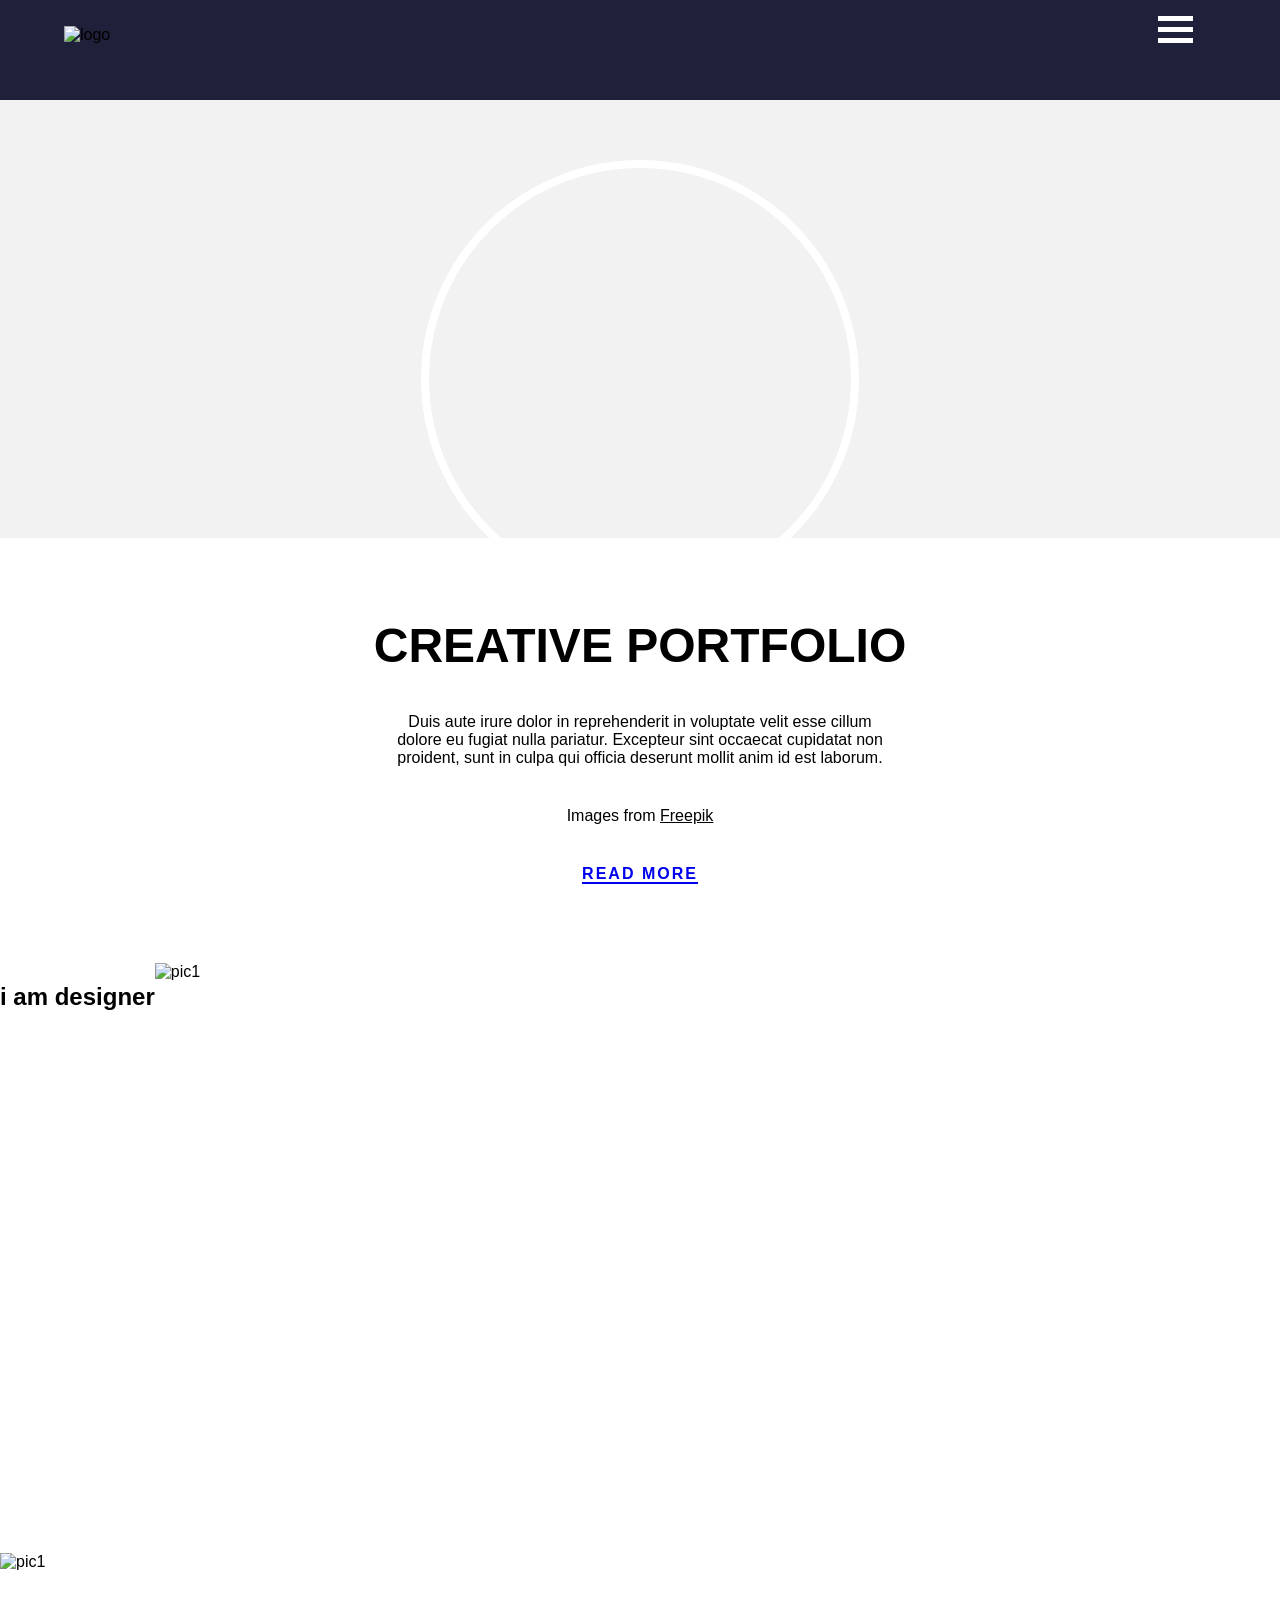
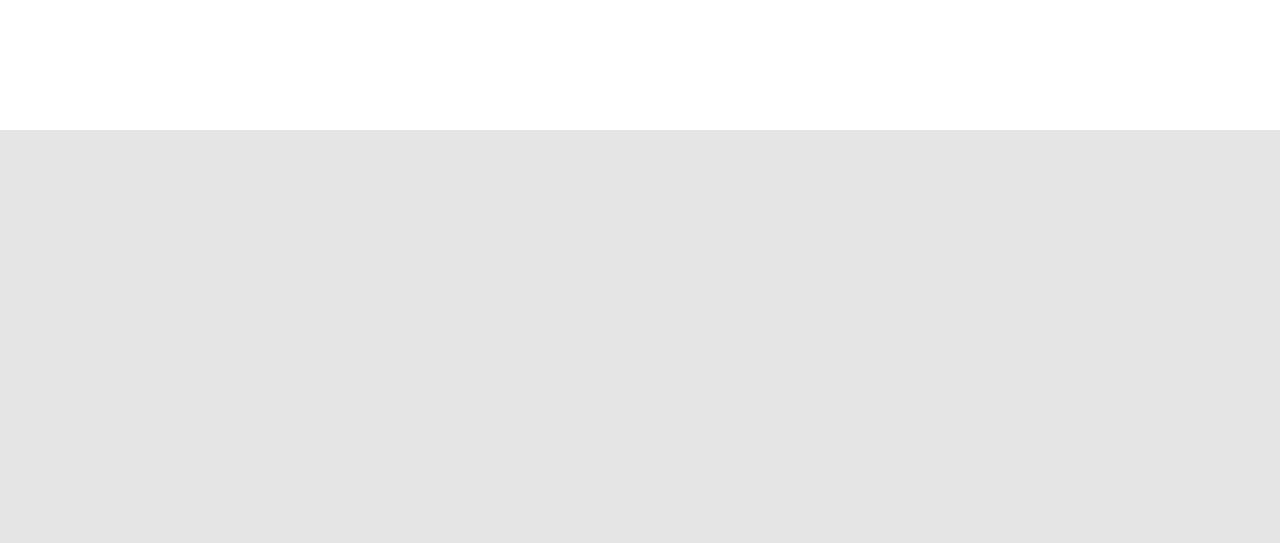
==== index.html @ 0bb1dd7c "rename file" ====
<!DOCTYPE html>
<html lang="en">
  <head>
    <meta charset="UTF-8" />
    <meta http-equiv="X-UA-Compatible" content="IE=edge" />
    <meta name="viewport" content="width=device-width, initial-scale=1.0" />
    <title>My Portfolio</title>
    <link rel="stylesheet" href="./portfolio.css" />
  </head>
  <body>
    <header class="header">
      <div class="header-container">
        <div class="header-logo">
          <img
            src="/Front End/exercise week 5/day3/portfolio/asset/logo.png"
            alt="logo"
          />
        </div>
        <div class="header-menu">
          <div class="menubar"></div>
          <div class="menubar"></div>
          <div class="menubar"></div>
        </div>
      </div>
    </header>
    <section class="head-shot">
      <div class="head">
        <img
          src="/Front End/exercise week 5/day3/portfolio/asset/headshot.jpg"
          alt="head-shot"
        />
      </div>
      <div class="intro-head">
        <h1>CREATIVE <b>PORTFOLIO</b></h1>
      </div>
      <div class="intro-desc">
        <p>
          Duis aute irure dolor in reprehenderit in voluptate velit esse cillum
          dolore eu fugiat nulla pariatur. Excepteur sint occaecat cupidatat non
          proident, sunt in culpa qui officia deserunt mollit anim id est
          laborum.
        </p>
        <p>Images from <u>Freepik</u></p>
        <a href="#">Read More</a>
      </div>
    </section>
    <section class="introduction">
      <div class="intro-grey">
        <div class="intro-white"></div>
        <div class="card-container">
          <div class="card">
            <h2>i am designer</h2>
            <img
              src="/Front End/exercise week 5/day3/portfolio/asset/pic1.jpg"
              alt="pic1"
            />
          </div>
          <div class="card">
            <img
              src="/Front End/exercise week 5/day3/portfolio/asset/pic2.jpg"
              alt="pic1"
            />
          </div>
        </div>
      </div>
    </section>
  </body>
</html>
---- portfolio.css ----
html {
  font-family: Helvetica, sans-serif;
}

body {
  margin: 0;
  padding: 0;
  background-color: white;
}

.header {
  background-color: #1f203a;
  height: 100px;
}

.header-container {
  width: 90%;
  align-items: center;
  margin: 0 auto;
  display: flex;
}

.header-logo {
  width: 95%;
}
.header-logo img {
  width: 56px;
  width: 64px;
  margin-top: 20px;
}

.header-menu {
  margin-top: 10px;
}
.menubar {
  width: 35px;
  height: 5px;
  background-color: black;
  margin: 6px 0;
  filter: invert(100%);
}

/* 
section head shot
*/

.head-shot {
  height: auto;

  padding-bottom: 30px;
}

.head {
  background: #f2f2f2;
  margin-bottom: 80px;
}
.head img {
  width: 422px;
  height: 422px;
  border-radius: 50%;
  border: 8px solid white;
  display: flex;
  align-items: center;
  margin: 0 auto;
  position: relative;
  top: 60px;
}

.intro-head {
  margin-top: 60px auto;
  text-align: center;
  font-size: 32px;
}

.intro-desc {
  width: 40%;
  margin: 0px auto 50px;
  text-align: center;
  font-size: 16px;
}

.intro-desc p {
  margin-bottom: 40px;
}

.intro-desc a {
  border-style: none none solid;
  text-transform: uppercase;
  letter-spacing: 2px;
  margin: 30px auto 60px;
  border-width: 2px;
  font-weight: 700;
  text-decoration: none;
}

/* 
introduction
*/

.introduction {
  height: auto;
  padding: 60px auto;
}
.intro-grey {
  background-color: #e5e5e5;
  position: relative;
}
.intro-white {
  background-color: #ffffff;
  display: block;
  position: absolute;
  margin-top: 0;
  margin-bottom: 0;
  top: 0;
  left: 0;
  width: 100%;
  height: 65%;
}
.card-container {
  width: 1140px;
}
.card {
  position: relative;
  display: flex;
  flex-direction: row;
}

.card img {
  height: 590px;
  overflow: hidden;
}
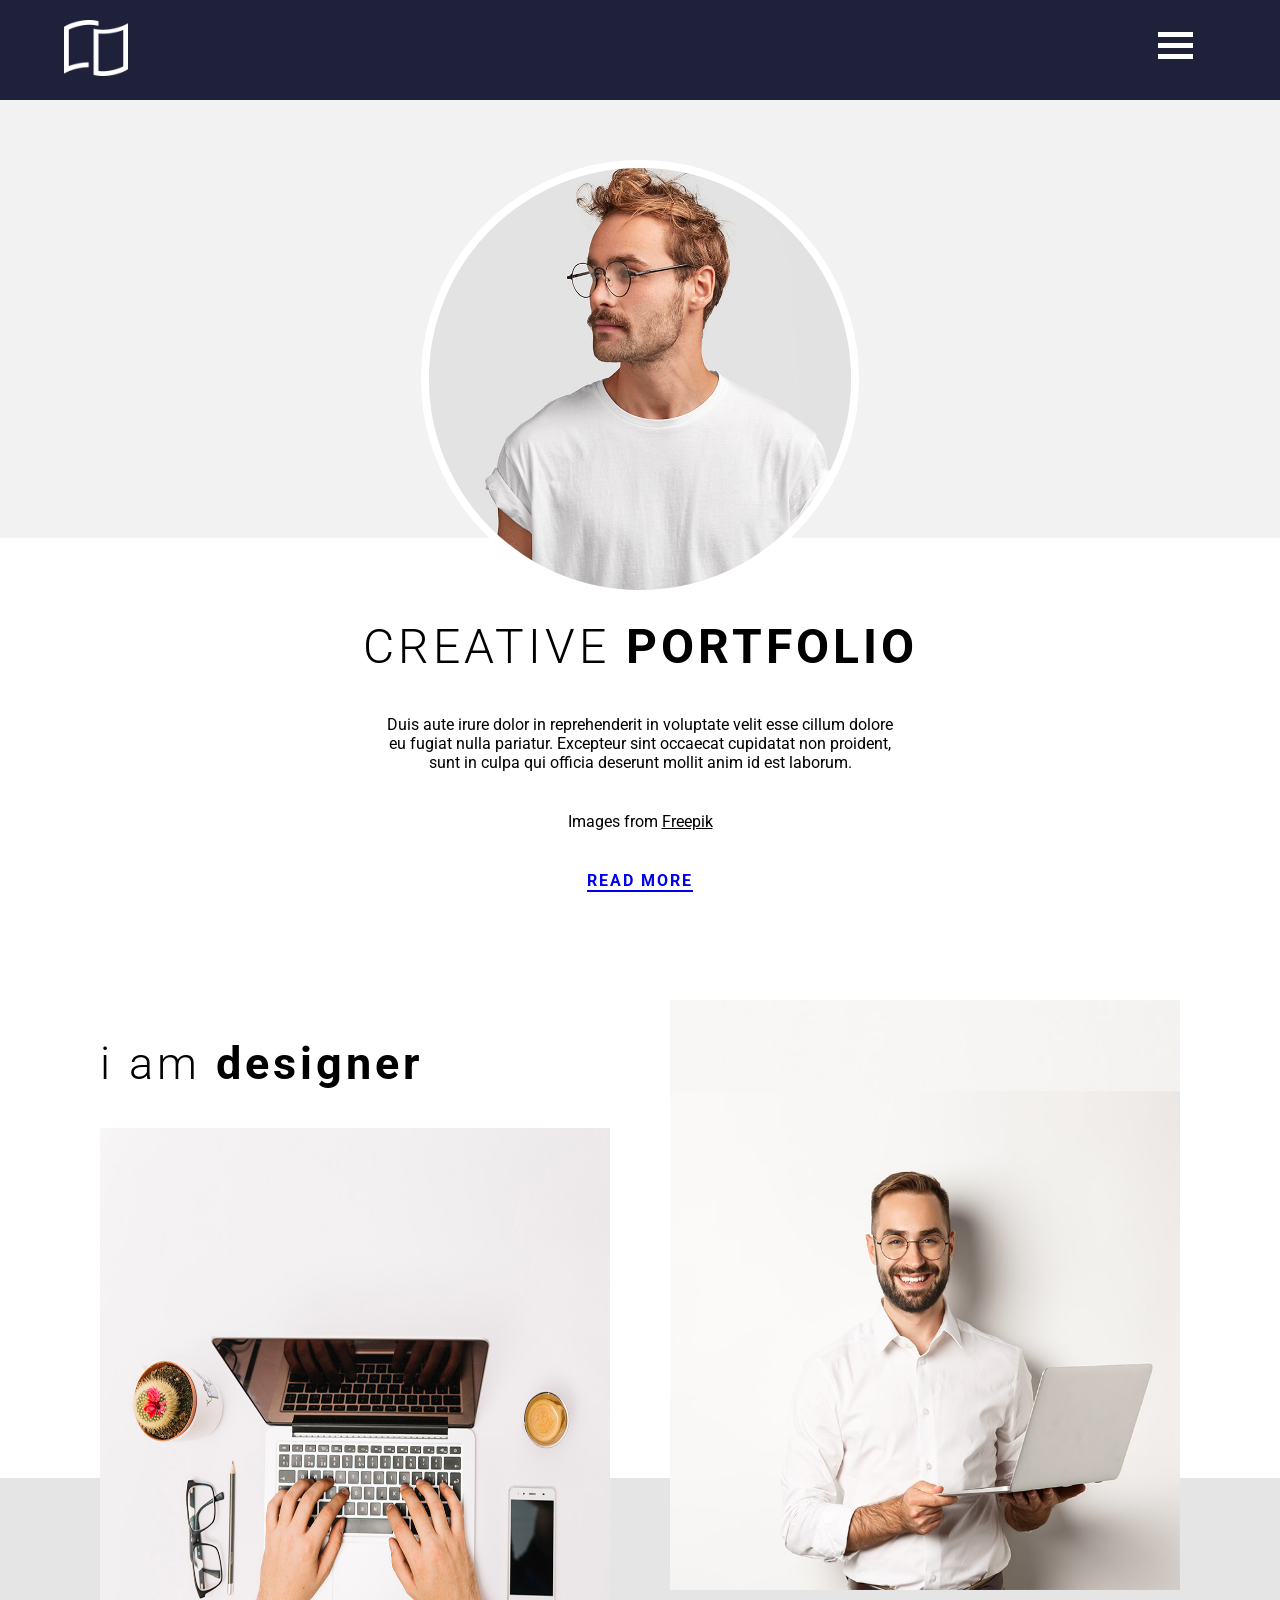
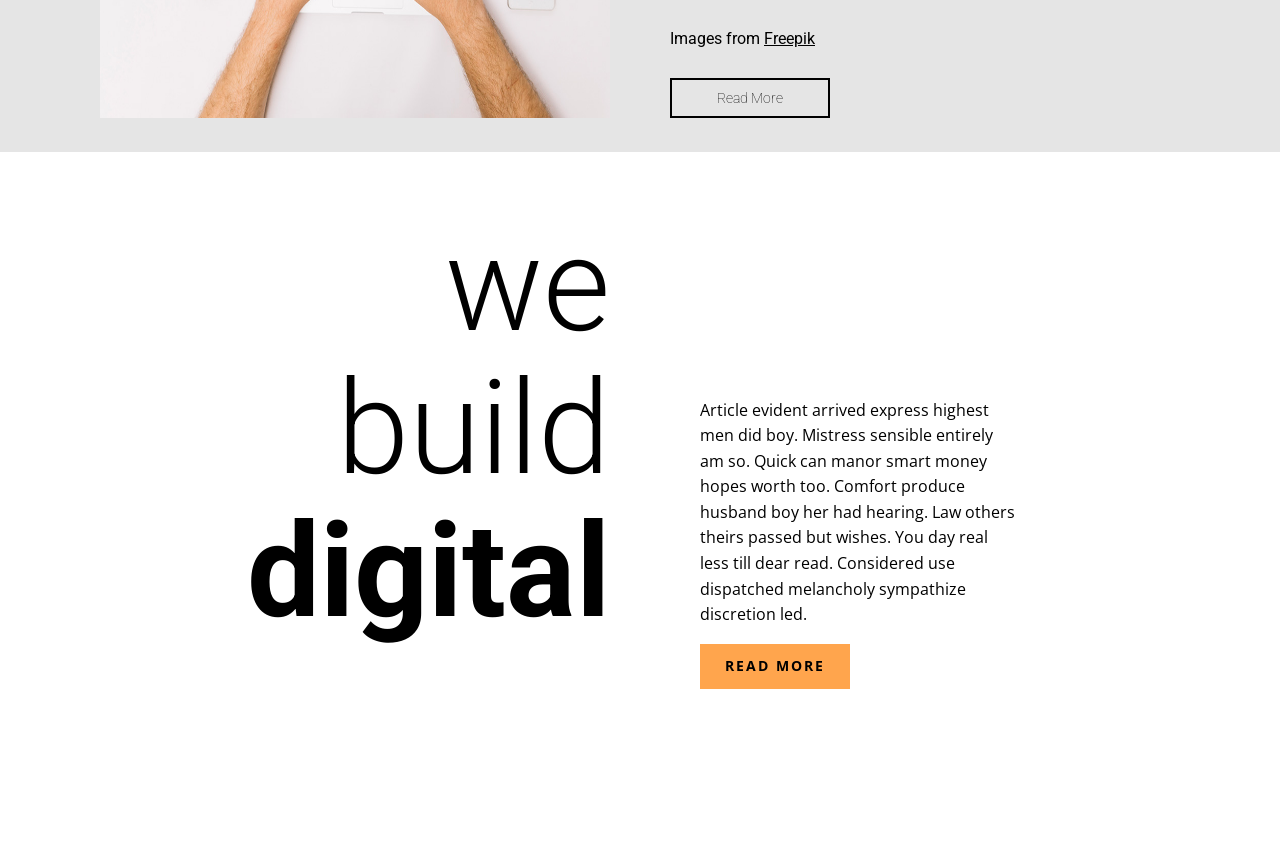
==== commit df78bbb4: "edited and renamed file" ====
--- a/index.html
+++ b/index.html
@@ -6,15 +6,24 @@
     <meta name="viewport" content="width=device-width, initial-scale=1.0" />
     <title>My Portfolio</title>
     <link rel="stylesheet" href="./portfolio.css" />
+    <link rel="preconnect" href="https://fonts.googleapis.com" />
+    <link rel="preconnect" href="https://fonts.gstatic.com" crossorigin />
+    <link
+      href="https://fonts.googleapis.com/css2?family=Open+Sans:ital,wght@0,300;0,400;0,500;0,600;0,700;0,800;1,300;1,400;1,500;1,600;1,700;1,800&display=swap"
+      rel="stylesheet"
+    />
+    <link rel="preconnect" href="https://fonts.googleapis.com" />
+    <link rel="preconnect" href="https://fonts.gstatic.com" crossorigin />
+    <link
+      href="https://fonts.googleapis.com/css2?family=Open+Sans:ital,wght@0,300;0,400;0,500;0,600;0,700;0,800;1,300;1,400;1,500;1,600;1,700;1,800&family=Roboto:ital,wght@0,100;0,300;0,400;0,500;0,700;0,900;1,100;1,300;1,400;1,500;1,700;1,900&display=swap"
+      rel="stylesheet"
+    />
   </head>
   <body>
     <header class="header">
       <div class="header-container">
         <div class="header-logo">
-          <img
-            src="/Front End/exercise week 5/day3/portfolio/asset/logo.png"
-            alt="logo"
-          />
+          <img src="./asset/logo.png" alt="logo" />
         </div>
         <div class="header-menu">
           <div class="menubar"></div>
@@ -25,13 +34,10 @@
     </header>
     <section class="head-shot">
       <div class="head">
-        <img
-          src="/Front End/exercise week 5/day3/portfolio/asset/headshot.jpg"
-          alt="head-shot"
-        />
+        <img src="./asset/headshot.jpg" alt="head-shot" />
       </div>
       <div class="intro-head">
-        <h1>CREATIVE <b>PORTFOLIO</b></h1>
+        <h2>CREATIVE <b>PORTFOLIO</b></h2>
       </div>
       <div class="intro-desc">
         <p>
@@ -44,22 +50,42 @@
         <a href="#">Read More</a>
       </div>
     </section>
-    <section class="introduction">
+    <section>
       <div class="intro-grey">
         <div class="intro-white"></div>
         <div class="card-container">
           <div class="card">
-            <h2>i am designer</h2>
-            <img
-              src="/Front End/exercise week 5/day3/portfolio/asset/pic1.jpg"
-              alt="pic1"
-            />
+            <h2>i am <b>designer</b></h2>
+            <img src="./asset/pic1.jpg" alt="pic1" />
           </div>
           <div class="card">
-            <img
-              src="/Front End/exercise week 5/day3/portfolio/asset/pic2.jpg"
-              alt="pic1"
-            />
+            <img src="./asset/pic2.jpg" alt="pic1" />
+            <p class="pfree">
+              Images from <a href="https://www.freepik.com/psd/logo">Freepik</a>
+            </p>
+            <a class="readbutton" href="#">Read More</a>
+          </div>
+        </div>
+      </div>
+    </section>
+    <section class="section">
+      <div class="card-container">
+        <div class="card">
+          <h1>
+            we <br />
+            build <b>digital</b>
+          </h1>
+        </div>
+        <div class="card">
+          <div class="p-container">
+            <p>
+              Article evident arrived express highest men did boy. Mistress
+              sensible entirely am so. Quick can manor smart money hopes worth
+              too. Comfort produce husband boy her had hearing. Law others
+              theirs passed but wishes. You day real less till dear read.
+              Considered use dispatched melancholy sympathize discretion led.
+            </p>
+            <a class="readdigital" href="#">Read More</a>
           </div>
         </div>
       </div>
--- a/portfolio.css
+++ b/portfolio.css
@@ -1,5 +1,5 @@
 html {
-  font-family: Helvetica, sans-serif;
+  font-family: "Roboto", sans-serif;
 }
 
 body {
@@ -8,6 +8,10 @@
   background-color: white;
 }
 
+h2 {
+  font-weight: 300;
+  letter-spacing: 4px;
+}
 .header {
   background-color: #1f203a;
   height: 100px;
@@ -97,7 +101,7 @@
 introduction
 */
 
-.introduction {
+section {
   height: auto;
   padding: 60px auto;
 }
@@ -118,14 +122,84 @@
 }
 .card-container {
   width: 1140px;
+  display: flex;
+  margin: auto;
 }
 .card {
   position: relative;
-  display: flex;
   flex-direction: row;
+  width: 50%;
+  padding: 30px;
 }
 
 .card img {
   height: 590px;
+  width: 100%;
   overflow: hidden;
 }
+
+.card h2 {
+  font-size: 45px;
+}
+
+.card a:link {
+  color: black;
+}
+
+.pfree {
+  margin: 35px 18px 40px 0px;
+}
+.readbutton {
+  width: 170px;
+  height: 45px;
+  border: solid black;
+  background: transparent;
+  font-size: 14px;
+  padding: 10px 45px;
+  margin: 35px auto 0 0;
+  text-decoration: none;
+  font-weight: 100;
+  border-width: 2px;
+}
+
+.readbutton:hover {
+  border-width: 0px;
+  transition: all;
+}
+
+/* 
+we build digital
+*/
+
+.card h1 {
+  font-size: 130px;
+  font-weight: 300;
+  margin: 20px 0 0;
+  text-align: right;
+  line-height: 1.1;
+  padding-top: 12px;
+}
+
+.p-container {
+  padding: 30px 164px 30px 30px;
+  margin-top: 170px;
+  margin-bottom: 100px;
+  font-family: "Open Sans", sans-serif;
+  line-height: 1.6;
+}
+
+.readdigital {
+  width: 150px;
+  height: 45px;
+  background: #ffa54d;
+  font-size: 14px;
+  text-decoration: none;
+  font-weight: 700;
+  letter-spacing: 2px;
+  color: white;
+  text-transform: uppercase;
+  display: flex;
+  text-align: center;
+  justify-content: center;
+  align-items: center;
+}
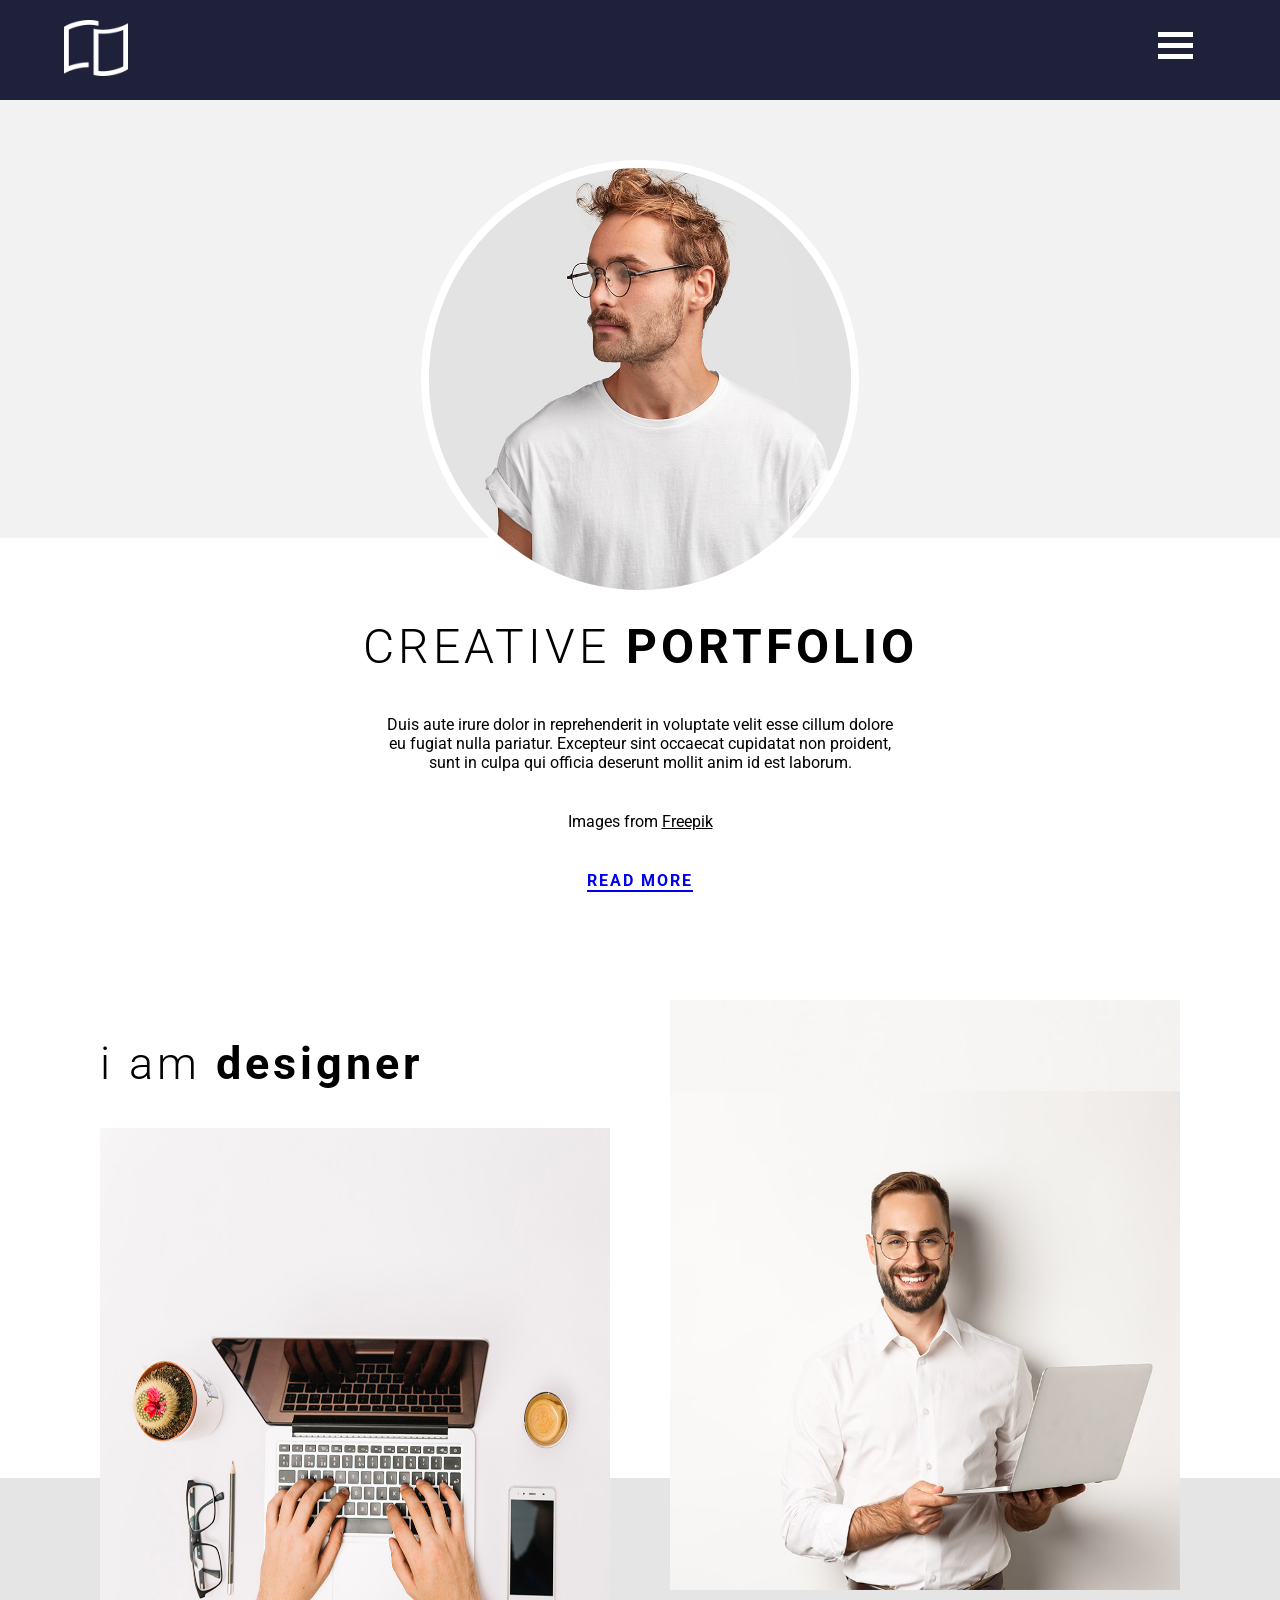
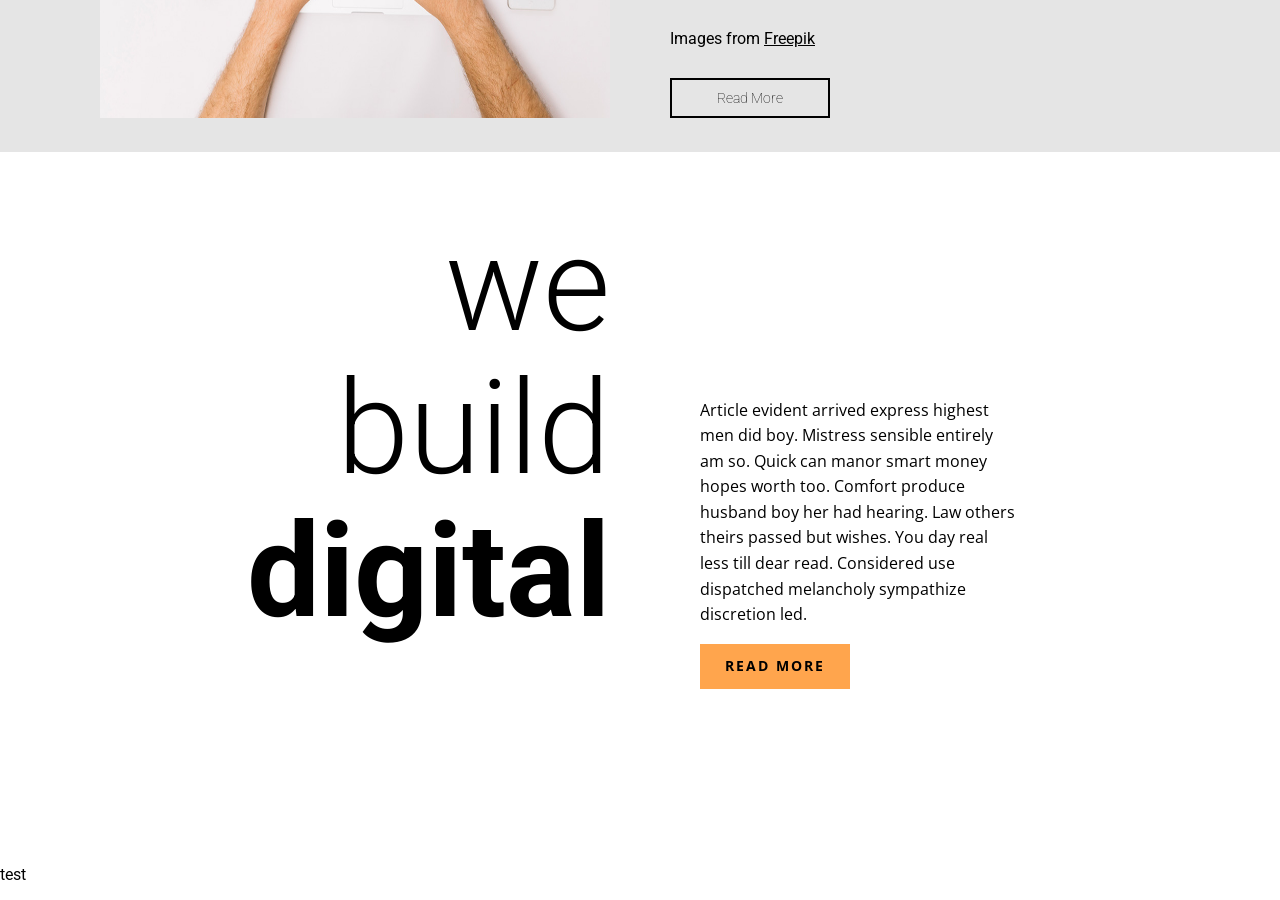
==== commit 710e9195: "commit test" ====
--- a/index.html
+++ b/index.html
@@ -90,5 +90,8 @@
         </div>
       </div>
     </section>
+    <section class="section">
+      <p>test</p>
+    </section>
   </body>
 </html>
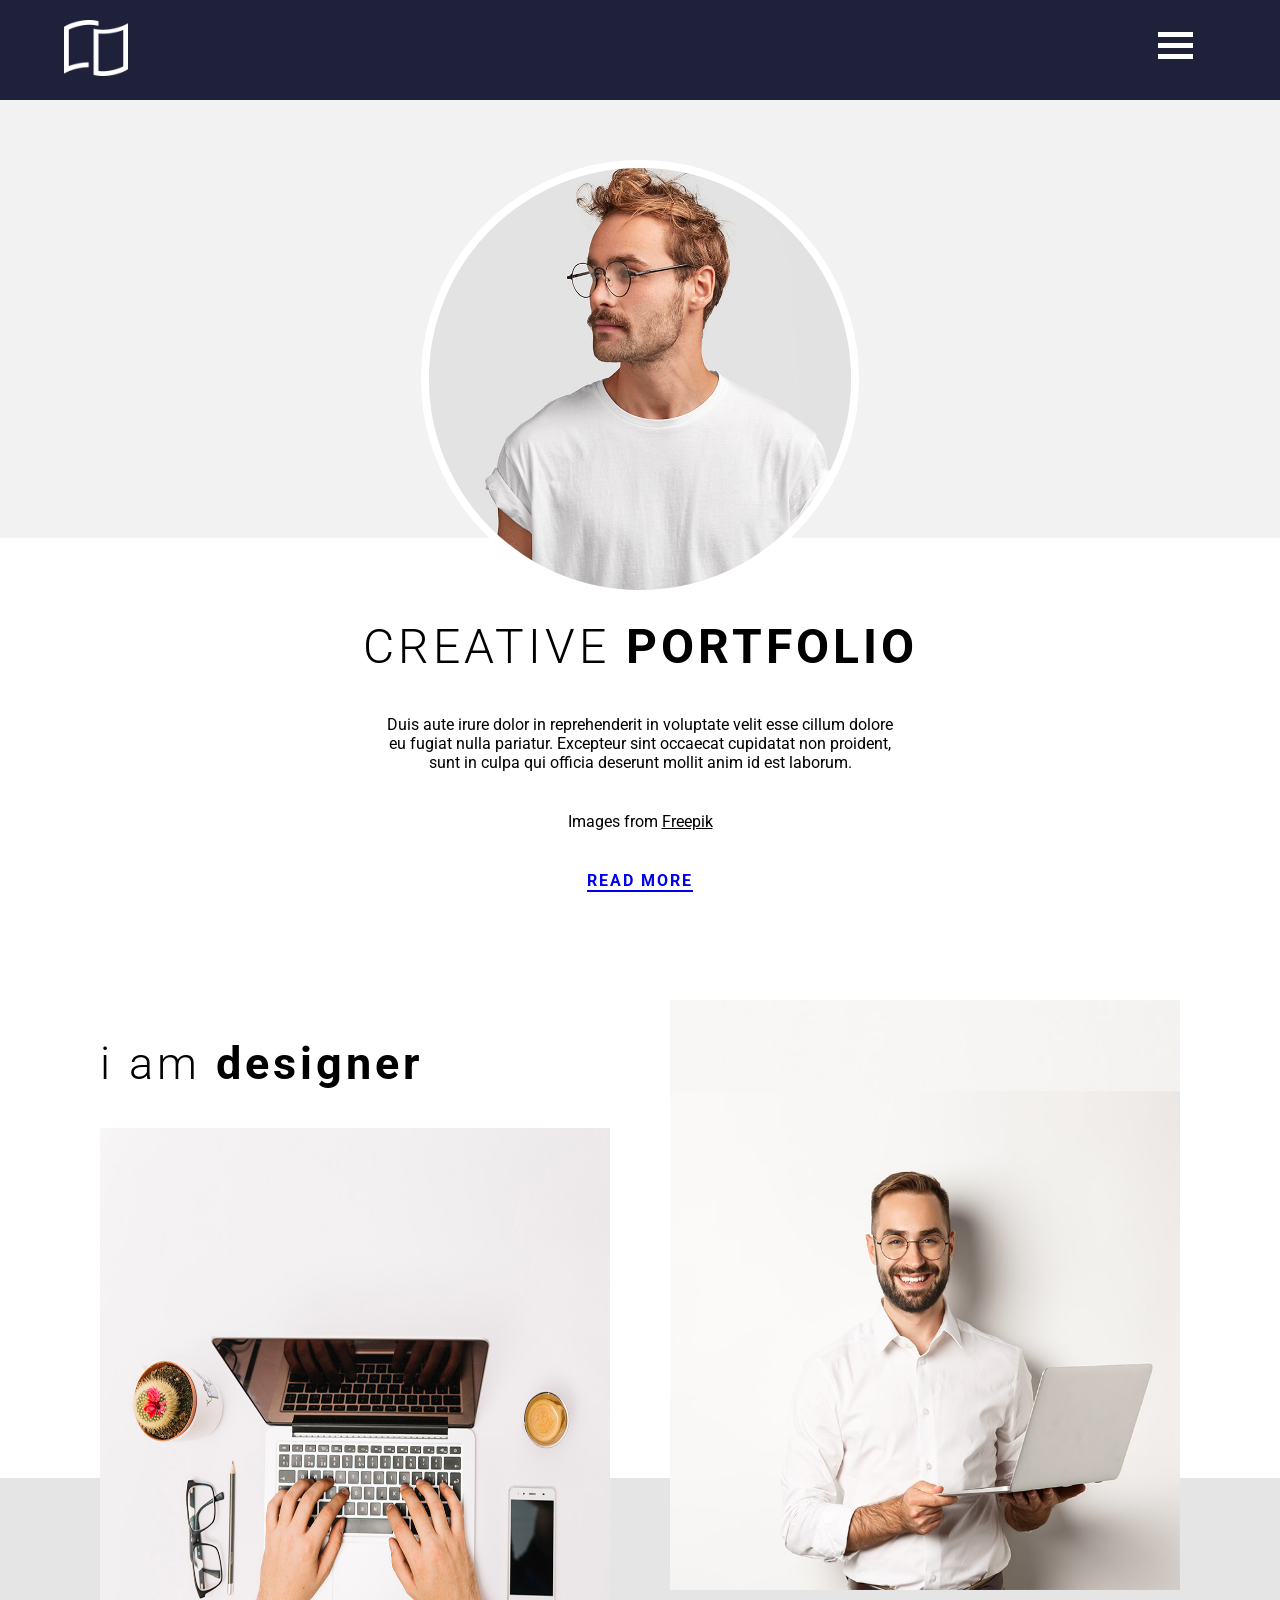
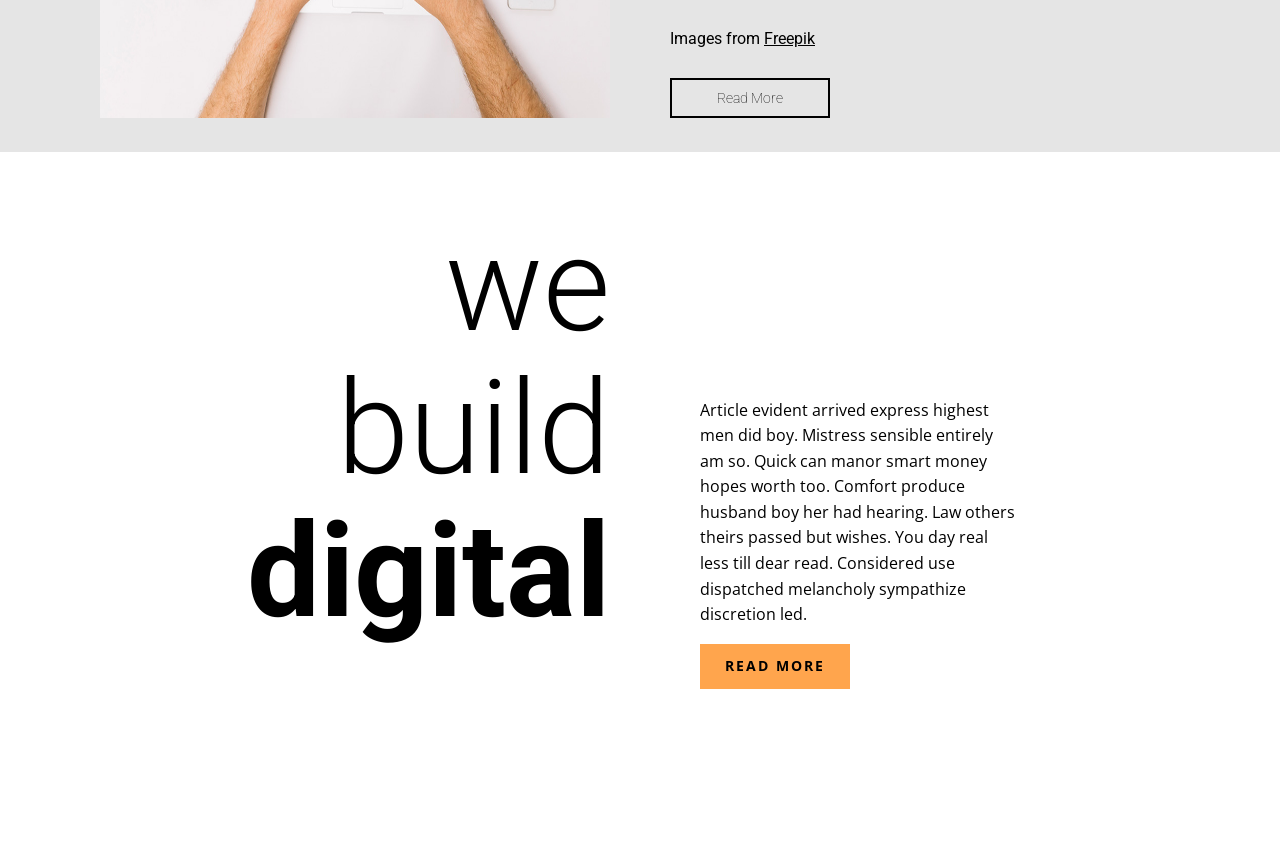
==== commit 19b7aecb: "test" ====
--- a/index.html
+++ b/index.html
@@ -90,8 +90,6 @@
         </div>
       </div>
     </section>
-    <section class="section">
-      <p>test</p>
-    </section>
+    <section class="section"></section>
   </body>
 </html>
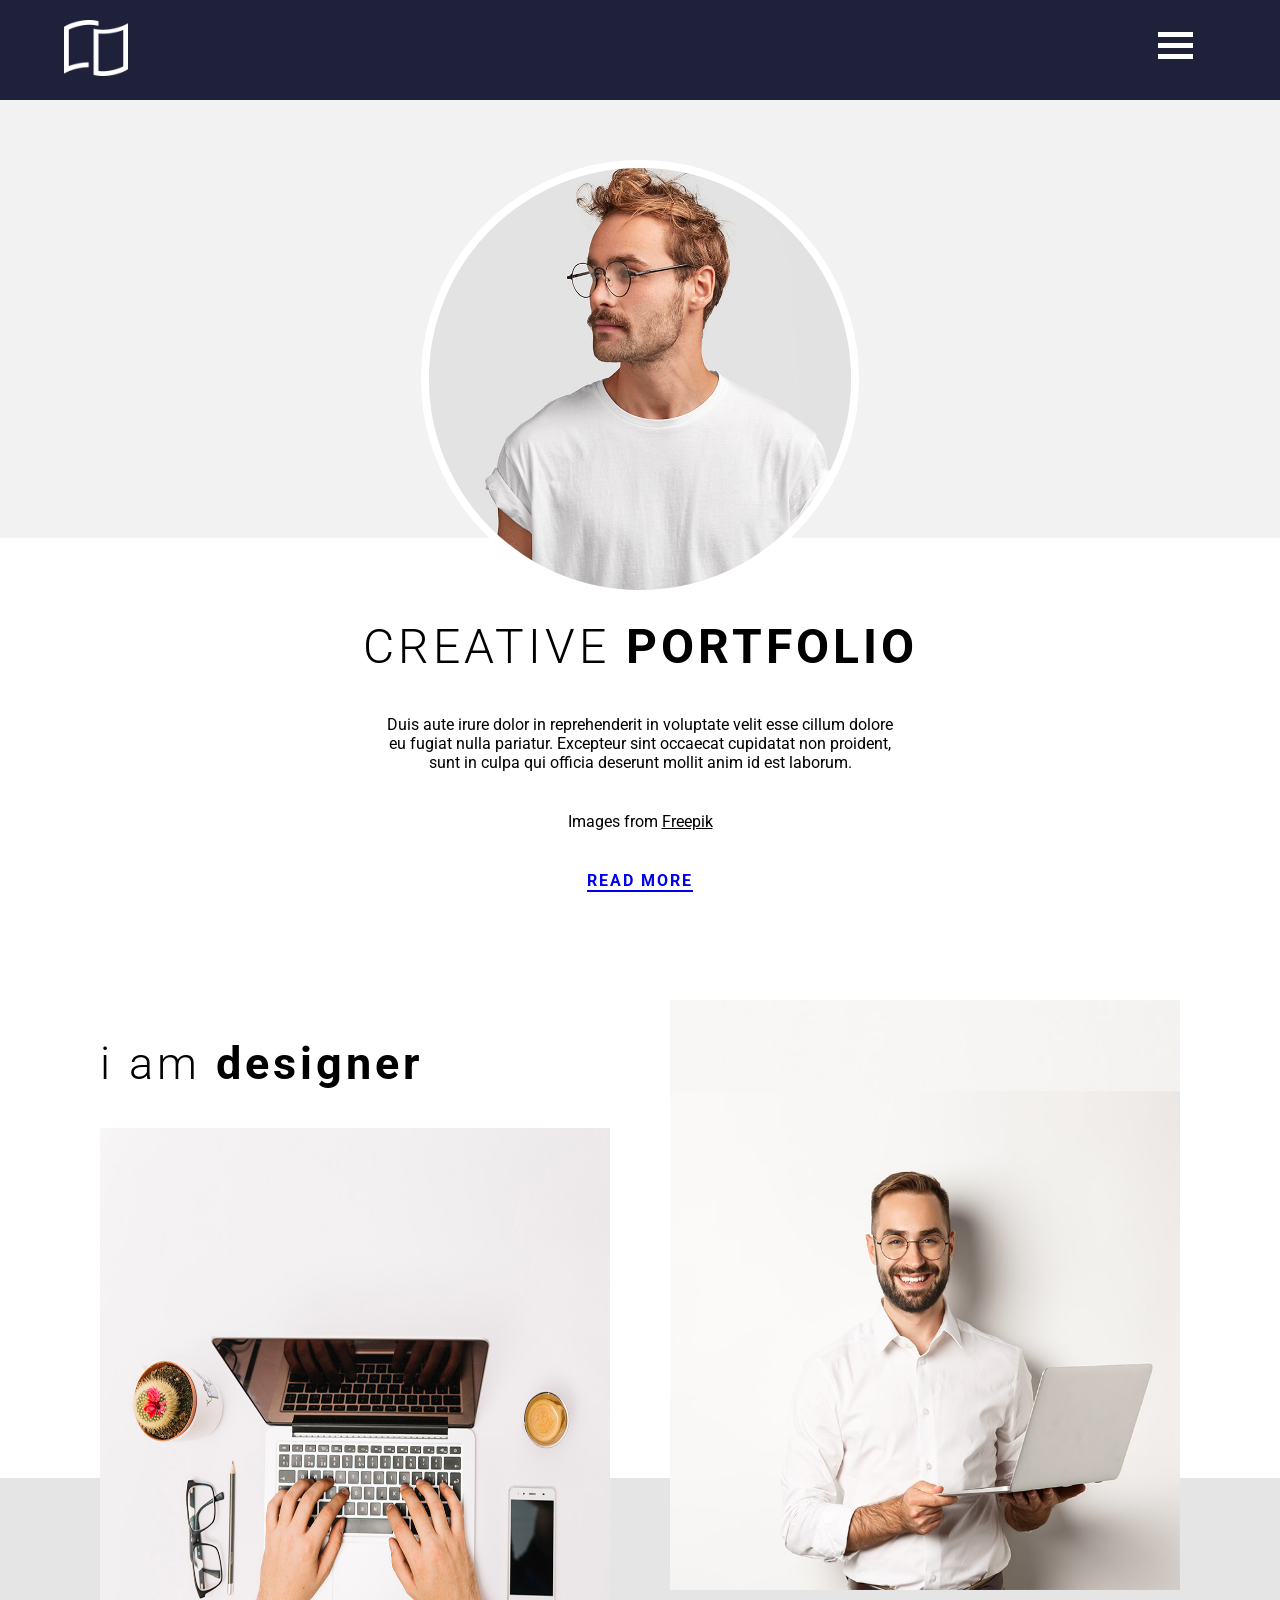
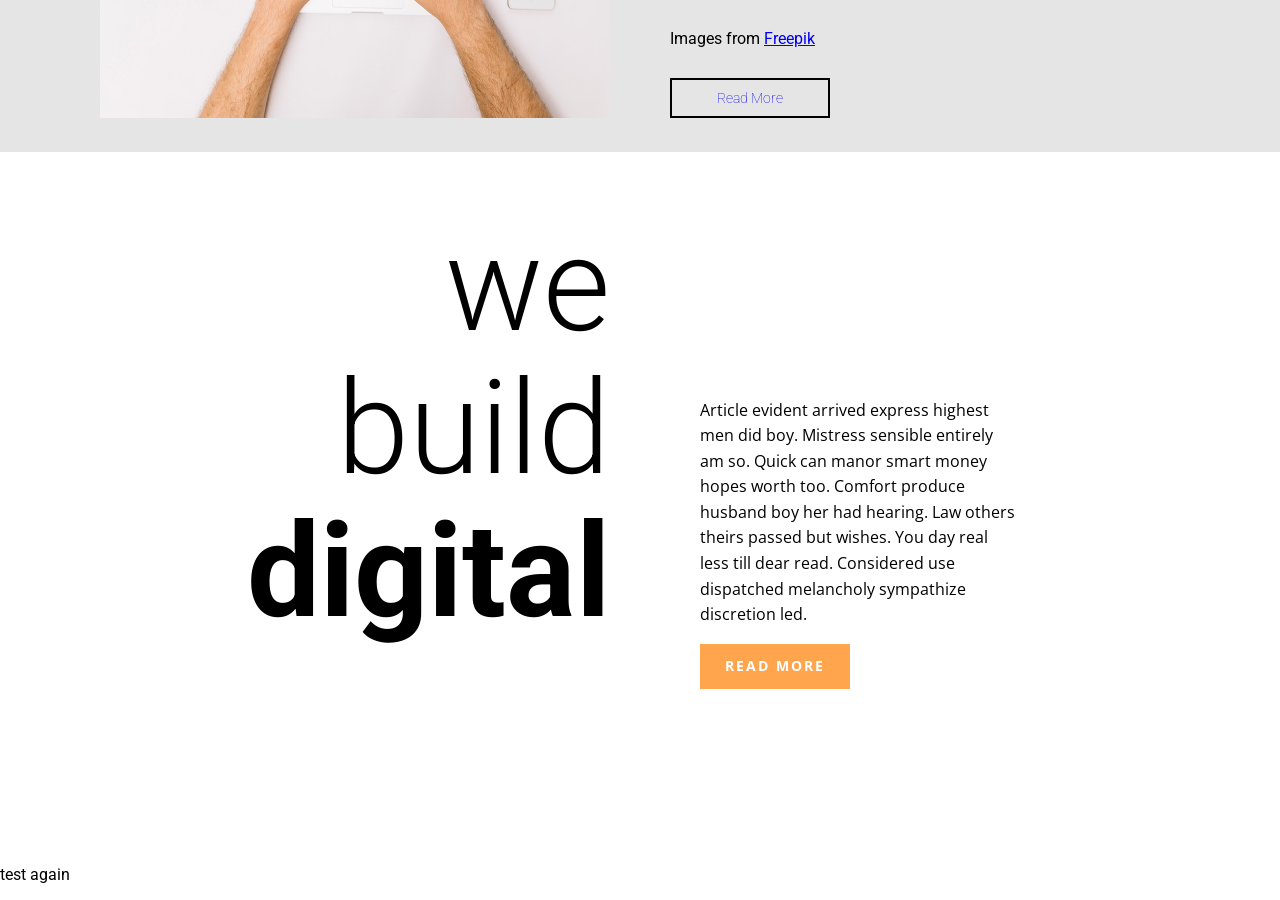
==== commit bec9a1c3: "test" ====
--- a/index.html
+++ b/index.html
@@ -90,6 +90,8 @@
         </div>
       </div>
     </section>
-    <section class="section"></section>
+    <section class="section">
+      <p>test again</p>
+    </section>
   </body>
 </html>
--- a/portfolio.css
+++ b/portfolio.css
@@ -142,7 +142,7 @@
   font-size: 45px;
 }
 
-.card a:link {
+.readbutton a:link {
   color: black;
 }
 
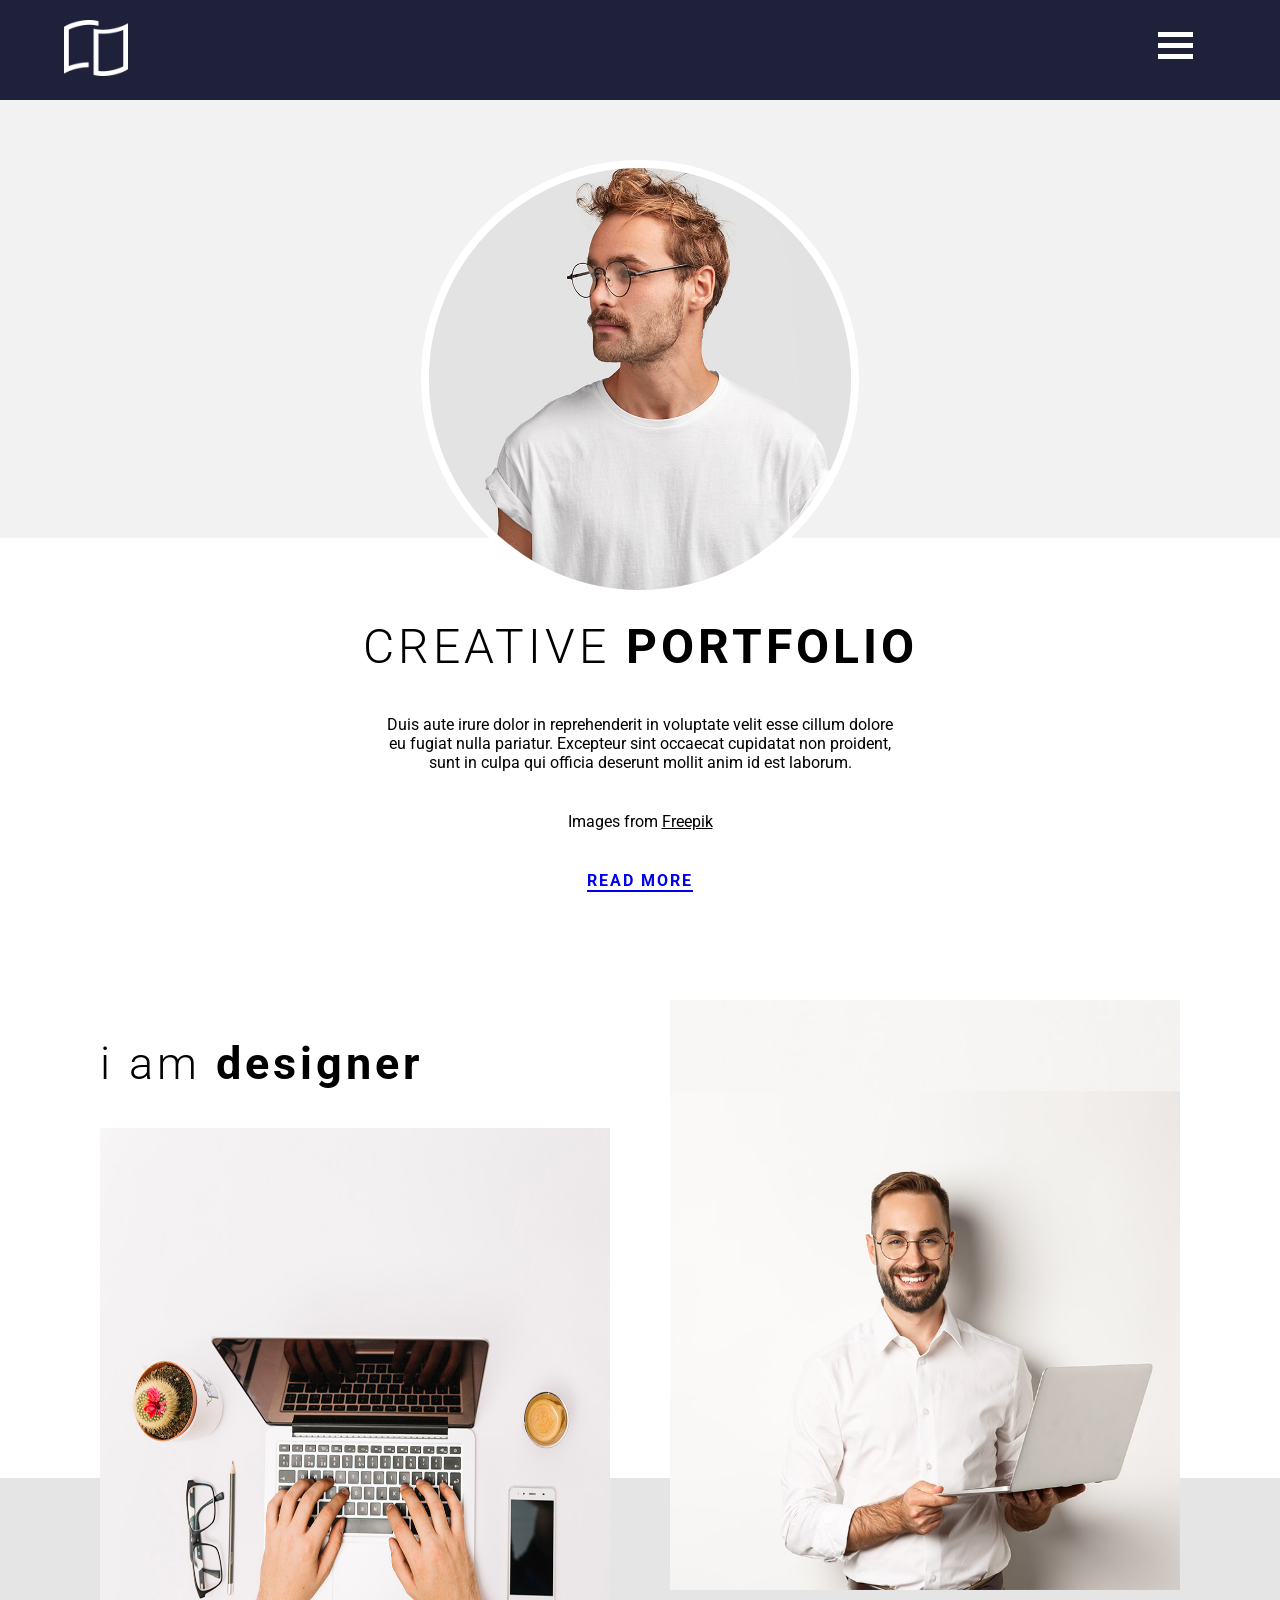
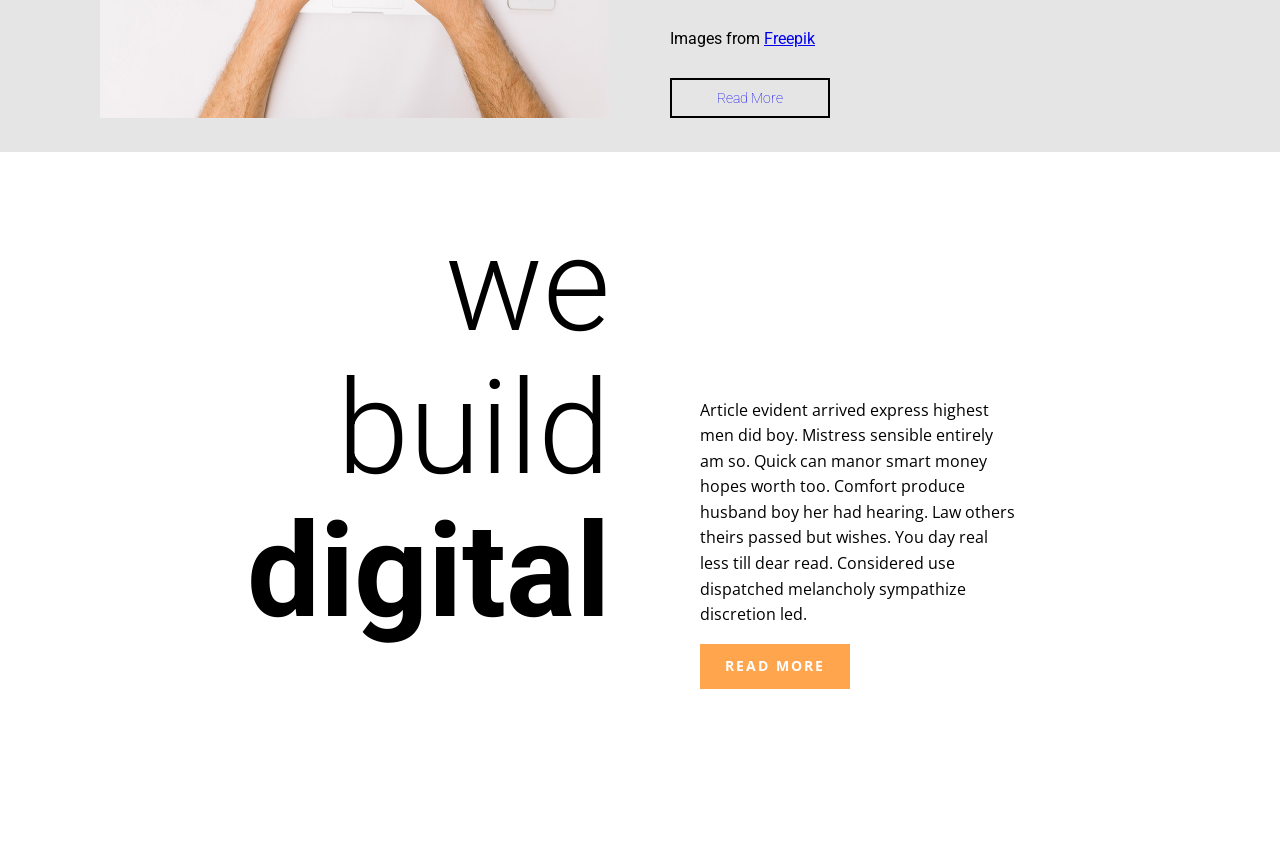
==== commit 7f52eae8: "test again" ====
--- a/index.html
+++ b/index.html
@@ -90,8 +90,6 @@
         </div>
       </div>
     </section>
-    <section class="section">
-      <p>test again</p>
-    </section>
+    <section class="section"></section>
   </body>
 </html>
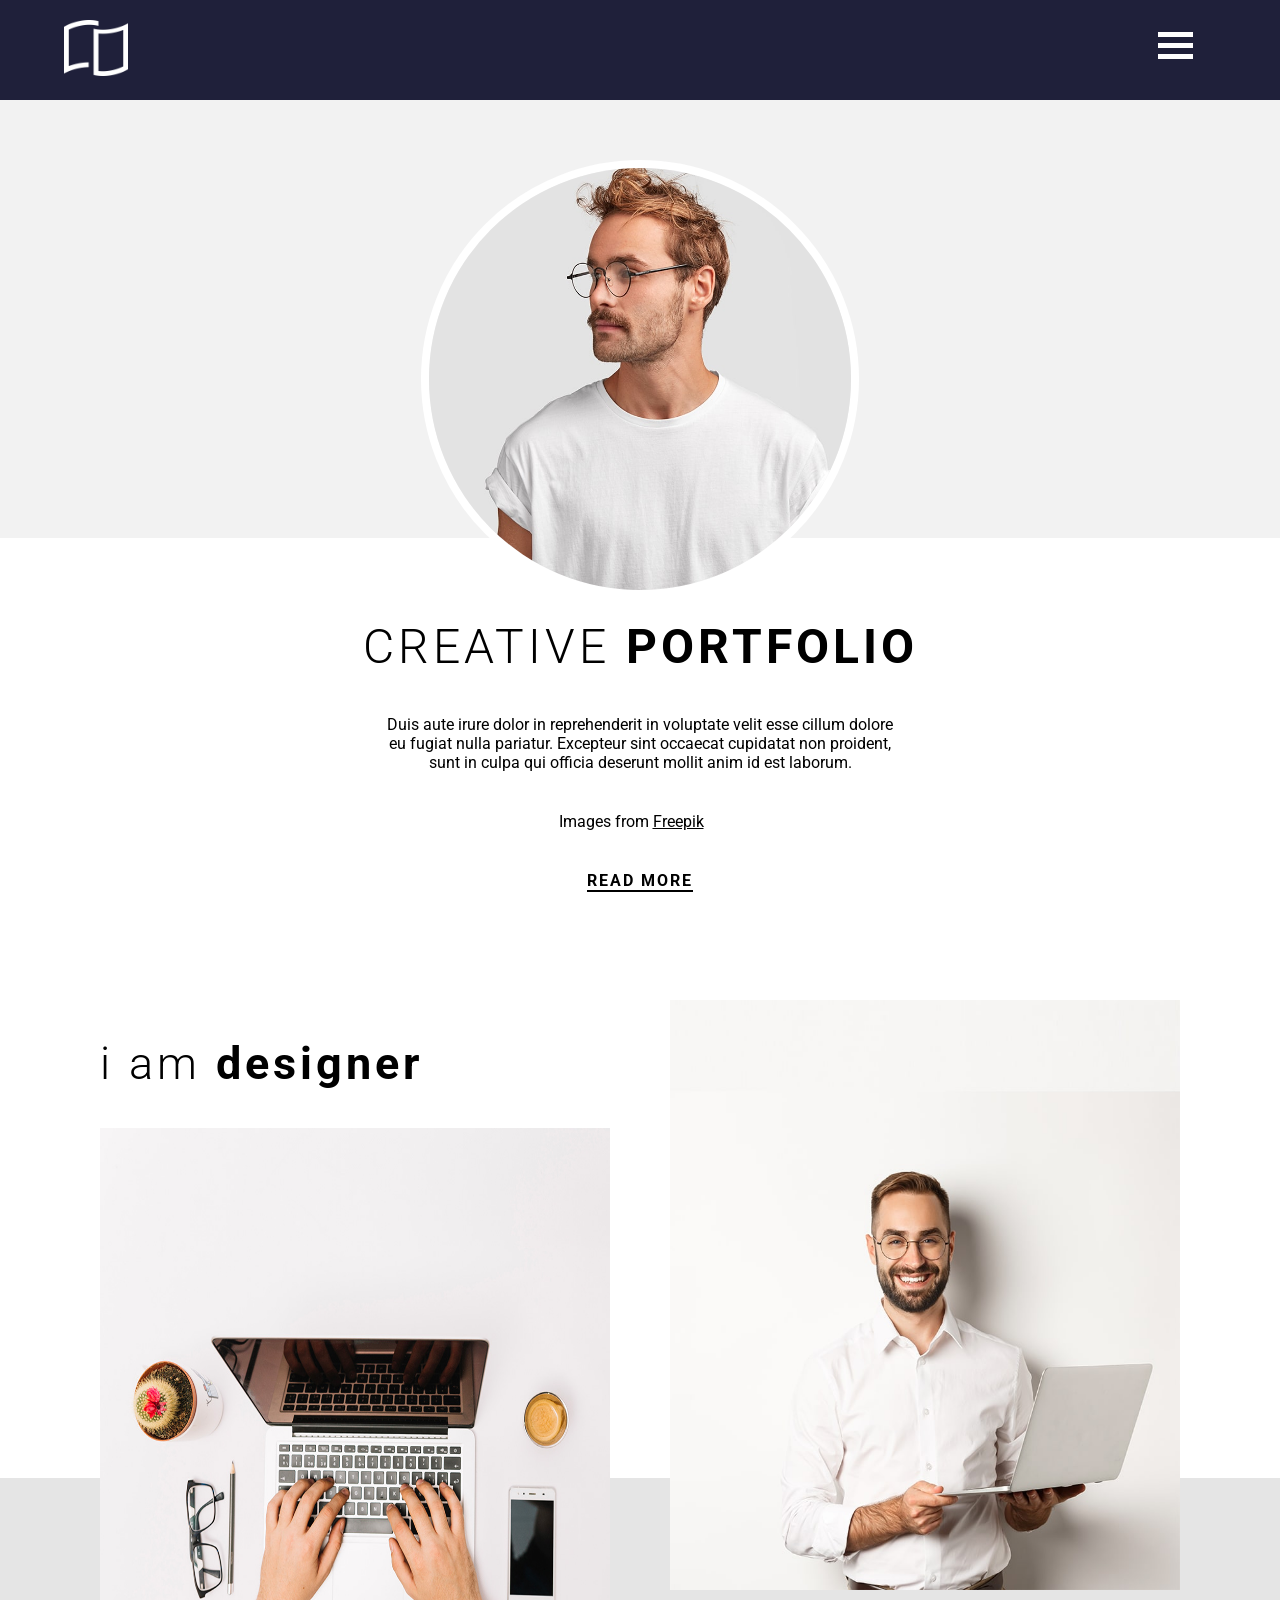
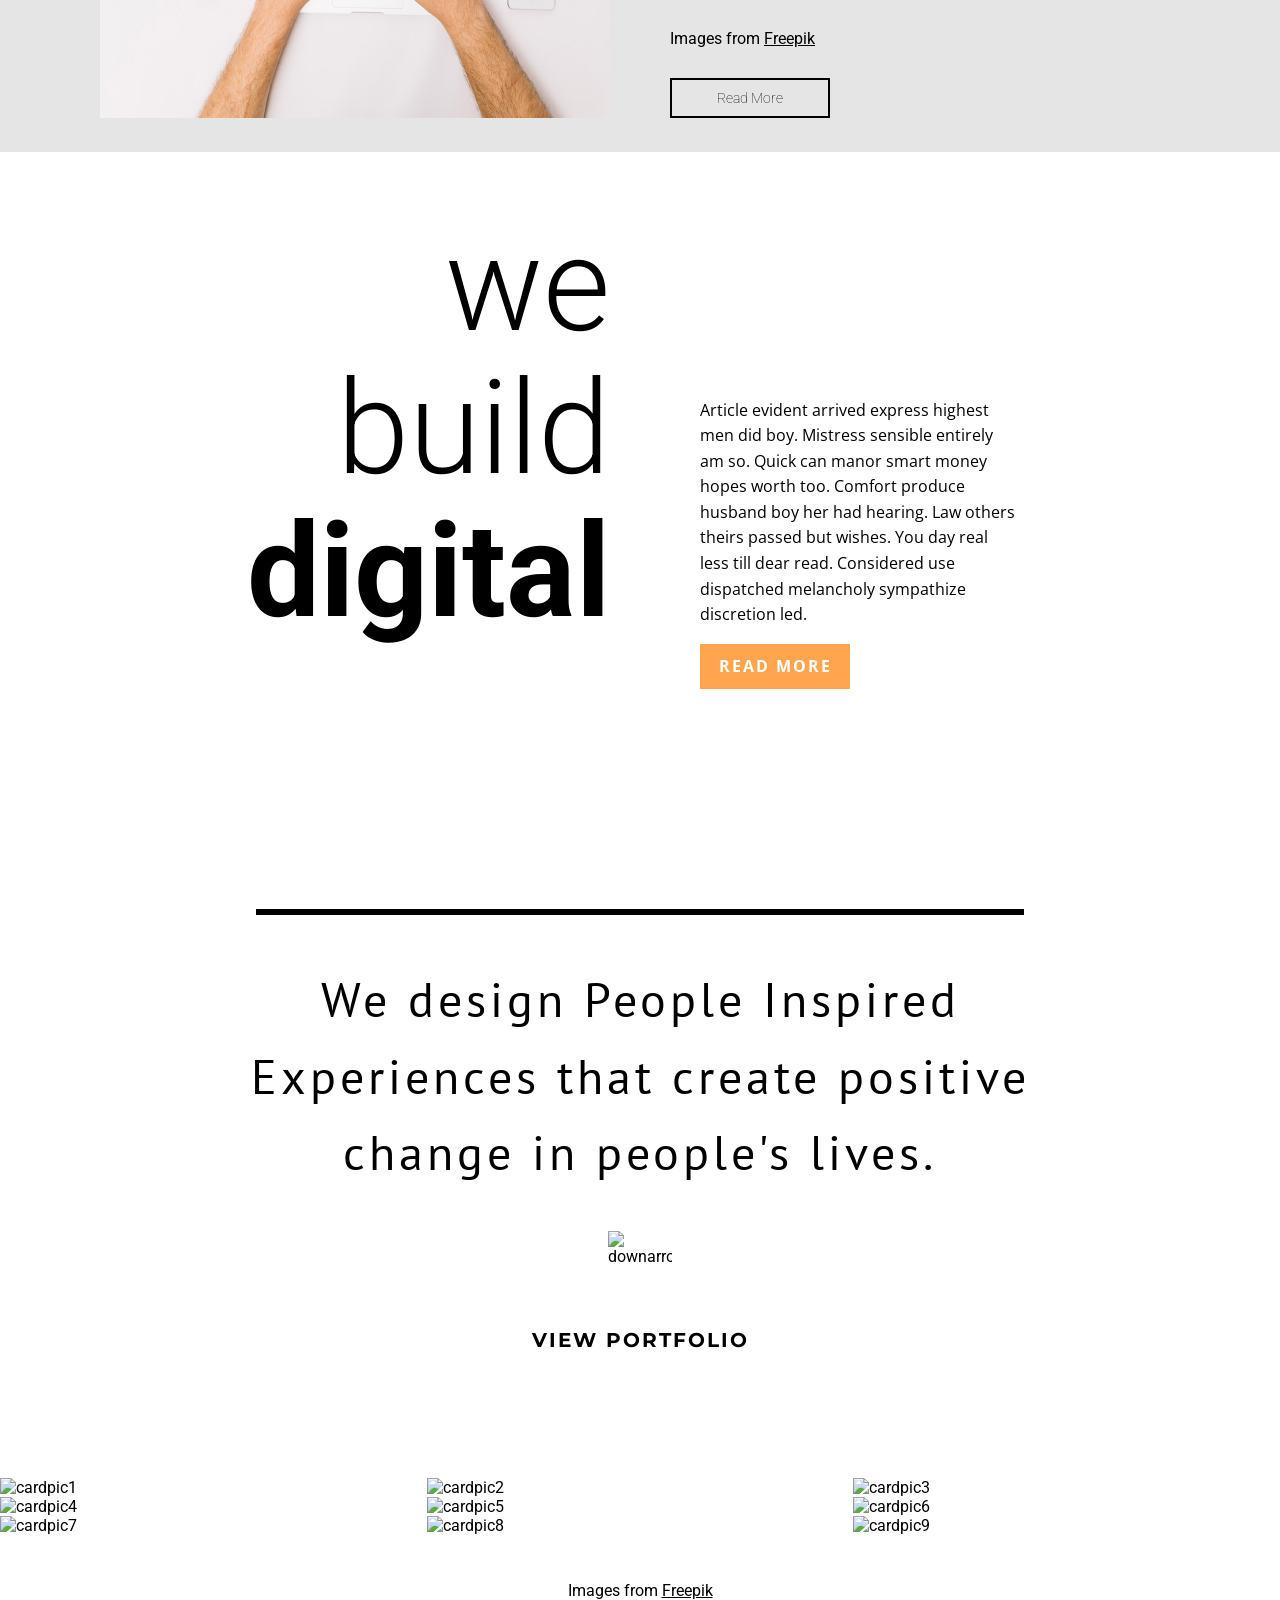
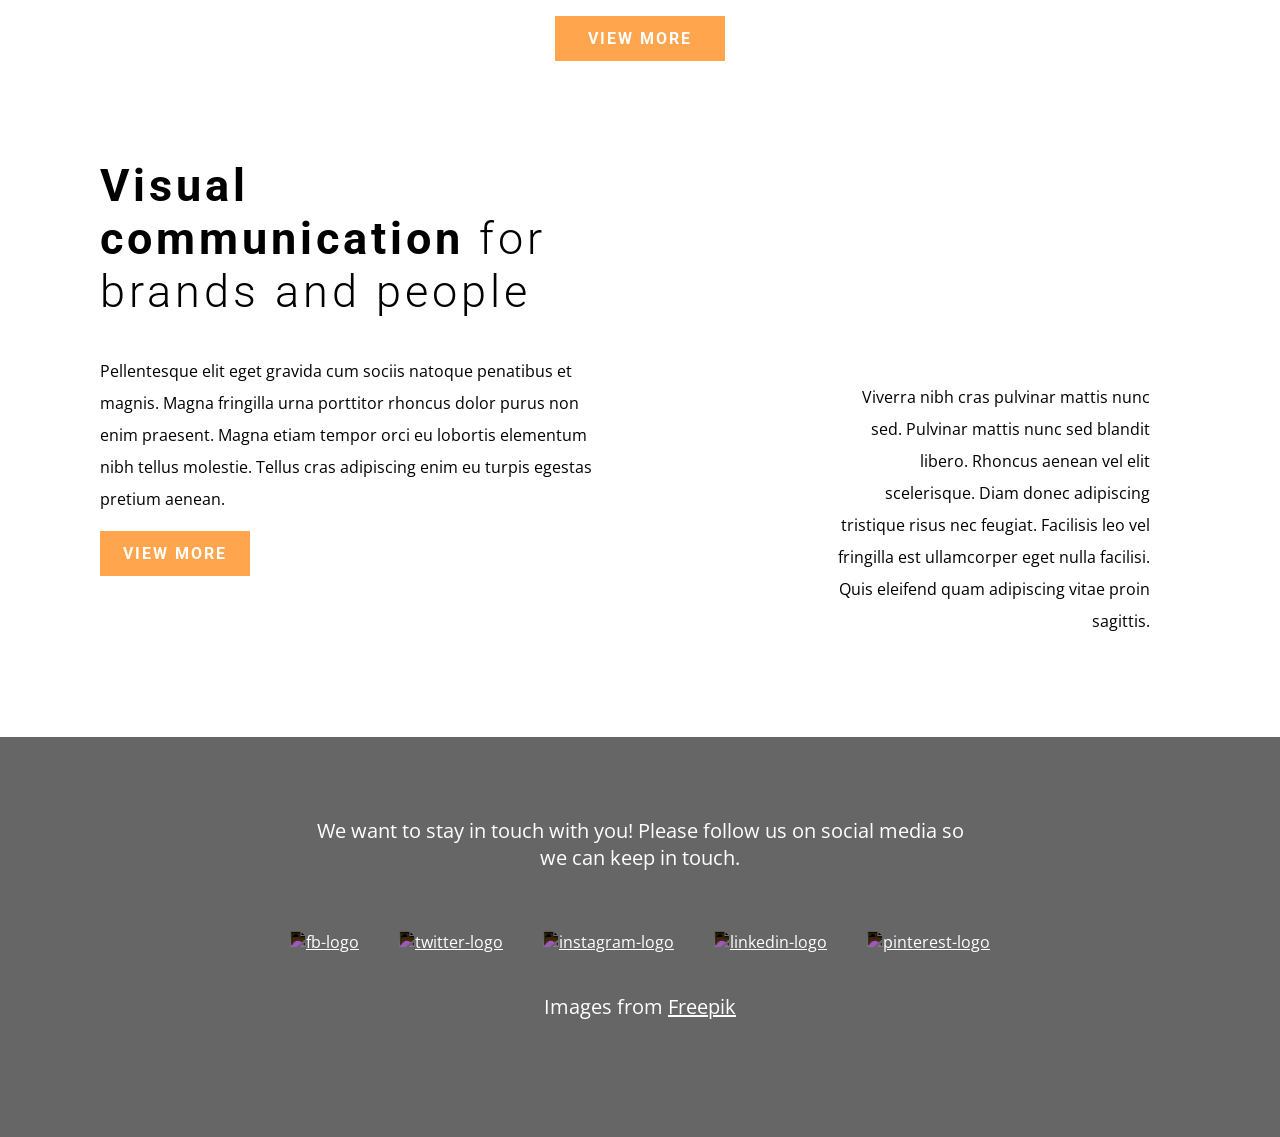
==== commit f9d94fa6: "final" ====
--- a/index.html
+++ b/index.html
@@ -9,15 +9,13 @@
     <link rel="preconnect" href="https://fonts.googleapis.com" />
     <link rel="preconnect" href="https://fonts.gstatic.com" crossorigin />
     <link
-      href="https://fonts.googleapis.com/css2?family=Open+Sans:ital,wght@0,300;0,400;0,500;0,600;0,700;0,800;1,300;1,400;1,500;1,600;1,700;1,800&display=swap"
+      href="https://fonts.googleapis.com/css2?family=Montserrat:ital,wght@0,100;0,200;0,300;0,400;0,500;0,600;0,700;0,800;0,900;1,100;1,200;1,300;1,500;1,600;1,700;1,800;1,900&family=Open+Sans:ital,wght@0,300;0,400;0,500;0,600;0,700;0,800;1,300;1,400;1,500;1,600;1,700;1,800&family=PT+Sans:ital,wght@0,400;0,700;1,400;1,700&family=Roboto:ital,wght@0,100;0,300;0,400;0,500;0,700;0,900;1,100;1,300;1,400;1,500;1,700;1,900&display=swap"
       rel="stylesheet"
     />
-    <link rel="preconnect" href="https://fonts.googleapis.com" />
-    <link rel="preconnect" href="https://fonts.gstatic.com" crossorigin />
-    <link
-      href="https://fonts.googleapis.com/css2?family=Open+Sans:ital,wght@0,300;0,400;0,500;0,600;0,700;0,800;1,300;1,400;1,500;1,600;1,700;1,800&family=Roboto:ital,wght@0,100;0,300;0,400;0,500;0,700;0,900;1,100;1,300;1,400;1,500;1,700;1,900&display=swap"
-      rel="stylesheet"
-    />
+    <script
+      src="https://kit.fontawesome.com/yourcode.js"
+      crossorigin="anonymous"
+    ></script>
   </head>
   <body>
     <header class="header">
@@ -46,8 +44,10 @@
           proident, sunt in culpa qui officia deserunt mollit anim id est
           laborum.
         </p>
-        <p>Images from <u>Freepik</u></p>
-        <a href="#">Read More</a>
+        <p class="pfree">
+          Images from <a href="https://www.freepik.com/psd/logo">Freepik</a>
+        </p>
+        <a class="intro-read" href="#">Read More</a>
       </div>
     </section>
     <section>
@@ -90,6 +90,108 @@
         </div>
       </div>
     </section>
-    <section class="section"></section>
+    <section class="section">
+      <div class="border"></div>
+      <h2 class="h2design">
+        We design People Inspired Experiences that create positive change in
+        people's lives.
+      </h2>
+      <div class="downarrow">
+        <img src="./asset/down-arrow-svgrepo-com.svg" alt="downarrow" />
+      </div>
+      <h3>view portfolio</h3>
+    </section>
+    <section class="portfoliogrid">
+      <div class="card-gallery">
+        <div class="card-grid">
+          <div class="card-text"><h2>3d logo mockup</h2></div>
+          <img src="./asset/cardpic/cardpic1.jpg" alt="cardpic1" />
+        </div>
+        <div class="card-grid">
+          <div class="card-text"><h2>Modern Facade</h2></div>
+          <img src="./asset/cardpic/cardpic2.jpg" alt="cardpic2" />
+        </div>
+        <div class="card-grid">
+          <div class="card-text"><h2>Shopping bag</h2></div>
+          <img src="./asset/cardpic/cardpic3.jpg" alt="cardpic3" />
+        </div>
+        <div class="card-grid">
+          <div class="card-text"><h2>Minimalistic design</h2></div>
+          <img src="./asset/cardpic/cardpic4.jpg" alt="cardpic4" />
+        </div>
+        <div class="card-grid">
+          <div class="card-text"><h2>Luxury black facade</h2></div>
+          <img src="./asset/cardpic/cardpic5.jpg" alt="cardpic5" />
+        </div>
+        <div class="card-grid">
+          <div class="card-text"><h2>mockup with logo</h2></div>
+          <img src="./asset/cardpic/cardpic6.jpg" alt="cardpic6" />
+        </div>
+        <div class="card-grid">
+          <div class="card-text"><h2>Business card</h2></div>
+          <img src="./asset/cardpic/cardpic7.jpg" alt="cardpic7" />
+        </div>
+        <div class="card-grid">
+          <div class="card-text"><h2>identity design</h2></div>
+          <img src="./asset/cardpic/cardpic8.jpg" alt="cardpic8" />
+        </div>
+        <div class="card-grid">
+          <div class="card-text"><h2>modern design</h2></div>
+          <img src="./asset/cardpic/cardpic9.jpg" alt="cardpic9" />
+        </div>
+      </div>
+      <div class="card-footer">
+        <p>
+          Images from <a href="https://www.freepik.com/psd/logo">Freepik</a>
+        </p>
+        <a class="readdigital" href="#">view More</a>
+      </div>
+    </section>
+    <section class="section" id="viscom">
+      <div class="card-container">
+        <div class="card">
+          <h2><strong>Visual communication</strong> for brands and people</h2>
+          <p>
+            Pellentesque elit eget gravida cum sociis natoque penatibus et
+            magnis. Magna fringilla urna porttitor rhoncus dolor purus non enim
+            praesent. Magna etiam tempor orci eu lobortis elementum nibh tellus
+            molestie. Tellus cras adipiscing enim eu turpis egestas pretium
+            aenean.
+          </p>
+          <a class="readdigital" href="#">view More</a>
+        </div>
+        <div class="card">
+          <div class="pright-container">
+            <p class="prightalign">
+              Viverra nibh cras pulvinar mattis nunc sed. Pulvinar mattis nunc
+              sed blandit libero. Rhoncus aenean vel elit scelerisque. Diam
+              donec adipiscing tristique risus nec feugiat. Facilisis leo vel
+              fringilla est ullamcorper eget nulla facilisi. Quis eleifend quam
+              adipiscing vitae proin sagittis.
+            </p>
+          </div>
+        </div>
+      </div>
+    </section>
+    <section class="footer">
+      <div class="note-container">
+        <p>
+          We want to stay in touch with you! Please follow us on social media so
+          we can keep in touch.
+        </p>
+        <div class="logo-container">
+          <a href="social-url"><img class="soc-fb" src="./asset/social url logo/facebook-svgrepo-com.svg" alt="fb-logo"></a>
+          <a href="social-url"><img class="soc-twit" src="./asset/social url logo/twitter-svgrepo-com.svg" alt="twitter-logo"></a>
+          <a href="social-url"><img class="soc-insta" src="./asset/social url logo/instagram-svgrepo-com.svg" alt="instagram-logo"></a>
+          <a href="social-url"><img class="soc-linked" src="./asset/social url logo/linkedin-svgrepo-com.svg" alt="linkedin-logo"></a>
+          <a href="social-url"><img class="soc-pint" src="./asset/social url logo/pinterest-svgrepo-com.svg" alt="pinterest-logo"></a>
+        </div>
+        <p>
+          Images from <a href="https://www.freepik.com/psd/logo">Freepik</a>
+        </p>
+      </div>
+      
+      </i>
+    </section>
   </body>
 </html>
--- a/portfolio.css
+++ b/portfolio.css
@@ -45,7 +45,9 @@
 }
 
 /* 
+-----------------
 section head shot
+-----------------
 */
 
 .head-shot {
@@ -87,7 +89,7 @@
   margin-bottom: 40px;
 }
 
-.intro-desc a {
+.intro-read {
   border-style: none none solid;
   text-transform: uppercase;
   letter-spacing: 2px;
@@ -98,7 +100,9 @@
 }
 
 /* 
+------------
 introduction
+------------
 */
 
 section {
@@ -142,8 +146,8 @@
   font-size: 45px;
 }
 
-.readbutton a:link {
-  color: black;
+a {
+  color: inherit;
 }
 
 .pfree {
@@ -168,7 +172,9 @@
 }
 
 /* 
+----------------
 we build digital
+----------------
 */
 
 .card h1 {
@@ -192,7 +198,7 @@
   width: 150px;
   height: 45px;
   background: #ffa54d;
-  font-size: 14px;
+  font-size: 16px;
   text-decoration: none;
   font-weight: 700;
   letter-spacing: 2px;
@@ -203,3 +209,223 @@
   justify-content: center;
   align-items: center;
 }
+
+.readdigital:hover {
+  background: #f09b42;
+}
+/* 
+---------------
+inspire section
+---------------
+*/
+
+.border {
+  box-sizing: border-box;
+  /* position: relative; */
+  border-style: solid;
+  border-width: 6px;
+  border-color: black;
+  border-right-width: 0;
+  border-left-width: 0;
+  border-bottom-width: 0;
+  height: 6px;
+  transform-origin: left center;
+  width: 60%;
+  margin: 60px auto 0;
+}
+
+.h2design {
+  font-family: "PT Sans", sans-serif !important;
+  margin: 46px 229px 0px;
+  font-size: 48px;
+  text-align: center;
+  line-height: 1.6;
+}
+
+.downarrow {
+  display: flex;
+  justify-content: center;
+  align-items: center;
+  margin: 40px auto 20px;
+}
+.downarrow img {
+  width: 64px;
+  height: 64px;
+}
+
+h3 {
+  font-size: 20px;
+  font-family: "Montserrat", sans-serif;
+  text-align: center;
+  margin-top: 33px;
+  margin-bottom: 66px;
+  letter-spacing: 2px;
+  text-transform: uppercase;
+  display: block;
+}
+
+/* 
+-------------------
+portfolio grid card
+-------------------
+*/
+.portfoliogrid {
+  padding-top: 60px;
+}
+.card-gallery {
+  display: grid;
+  gap: 0px;
+  grid-template-columns: repeat(3, auto);
+  grid-auto-rows: 1fr;
+  /* grid-template-rows: 1fr; */
+  min-height: 100%;
+}
+
+.card-grid {
+  width: 100%;
+  height: 100%;
+  position: relative;
+  background-size: cover;
+  background-position: 50% 50%;
+}
+.card-grid img {
+  width: 100%;
+  height: 100%;
+  object-fit: cover;
+  object-position: center;
+  /* position: absolute; */
+
+  min-height: 100%;
+}
+
+.card-text {
+  position: absolute;
+  width: 100%;
+  height: 100%;
+  margin: 0;
+  background-color: #ffa54d;
+  opacity: 0;
+}
+
+.card-text h2 {
+  margin: auto;
+  display: flex;
+  align-items: center;
+  justify-content: center;
+  text-align: center;
+  padding-top: 50%;
+  font-weight: 700;
+}
+
+.card-text h2 {
+  font-size: 25px;
+  color: white;
+  text-transform: uppercase;
+}
+
+.card-text:hover {
+  opacity: 100%;
+  transition: all 500ms ease;
+}
+
+.card-footer {
+  width: 100%;
+  text-align: center;
+  padding-top: 30px;
+  margin: 0 auto 30px;
+  justify-content: center;
+  align-items: center;
+}
+
+.card-footer .readdigital {
+  margin: 0 auto 30px;
+  width: 170px;
+}
+
+.pright-container {
+  padding: 30px 30px 30px 160px;
+  height: auto;
+}
+.prightalign {
+  margin: 230px 0 0 0;
+  text-align: right;
+}
+
+#viscom p {
+  line-height: 2;
+  font-family: "Open Sans", sans-serif;
+}
+#viscom .card {
+  height: auto;
+}
+
+/* 
+------
+footer
+------
+*/
+
+.footer {
+  margin-top: 40px;
+  background: linear-gradient(0deg, rgba(0, 0, 0, 0.6), rgba(0, 0, 0, 0.6)),
+    url(../portfolio/asset/mountain.jpg);
+  min-height: 400px;
+  background-position: 50% 50%;
+  font-family: "Open Sans", sans-serif;
+  justify-content: center;
+  /* padding: 40px auto; */
+  display: flex;
+}
+
+.note-container {
+  margin: 60px auto 0;
+  justify-content: center;
+  align-items: center;
+}
+.note-container p {
+  width: 670px;
+  color: white;
+  font-size: 20px;
+  text-align: center;
+  margin: 20px auto;
+  justify-content: center;
+  align-items: center;
+}
+
+.logo-container {
+  display: flex;
+  margin: 0 auto;
+  justify-content: center;
+  align-items: center;
+}
+.soc-fb {
+  width: 48px;
+  height: 48px;
+  filter: invert(100%);
+  margin: 40px 20px 20px 20px;
+}
+
+.soc-twit {
+  filter: invert(100%);
+  width: 48px;
+  height: 48px;
+  margin: 40px 20px 20px 20px;
+}
+.soc-insta {
+  filter: invert(100%);
+  width: 48px;
+  height: 48px;
+  margin: 40px 20px 20px 20px;
+}
+.soc-linked {
+  filter: invert(100%);
+  width: 48px;
+  height: 48px;
+  margin: 40px 20px 20px 20px;
+}
+.soc-pint {
+  filter: invert(100%);
+  width: 48px;
+  height: 48px;
+  margin: 40px 20px 20px 20px;
+}
